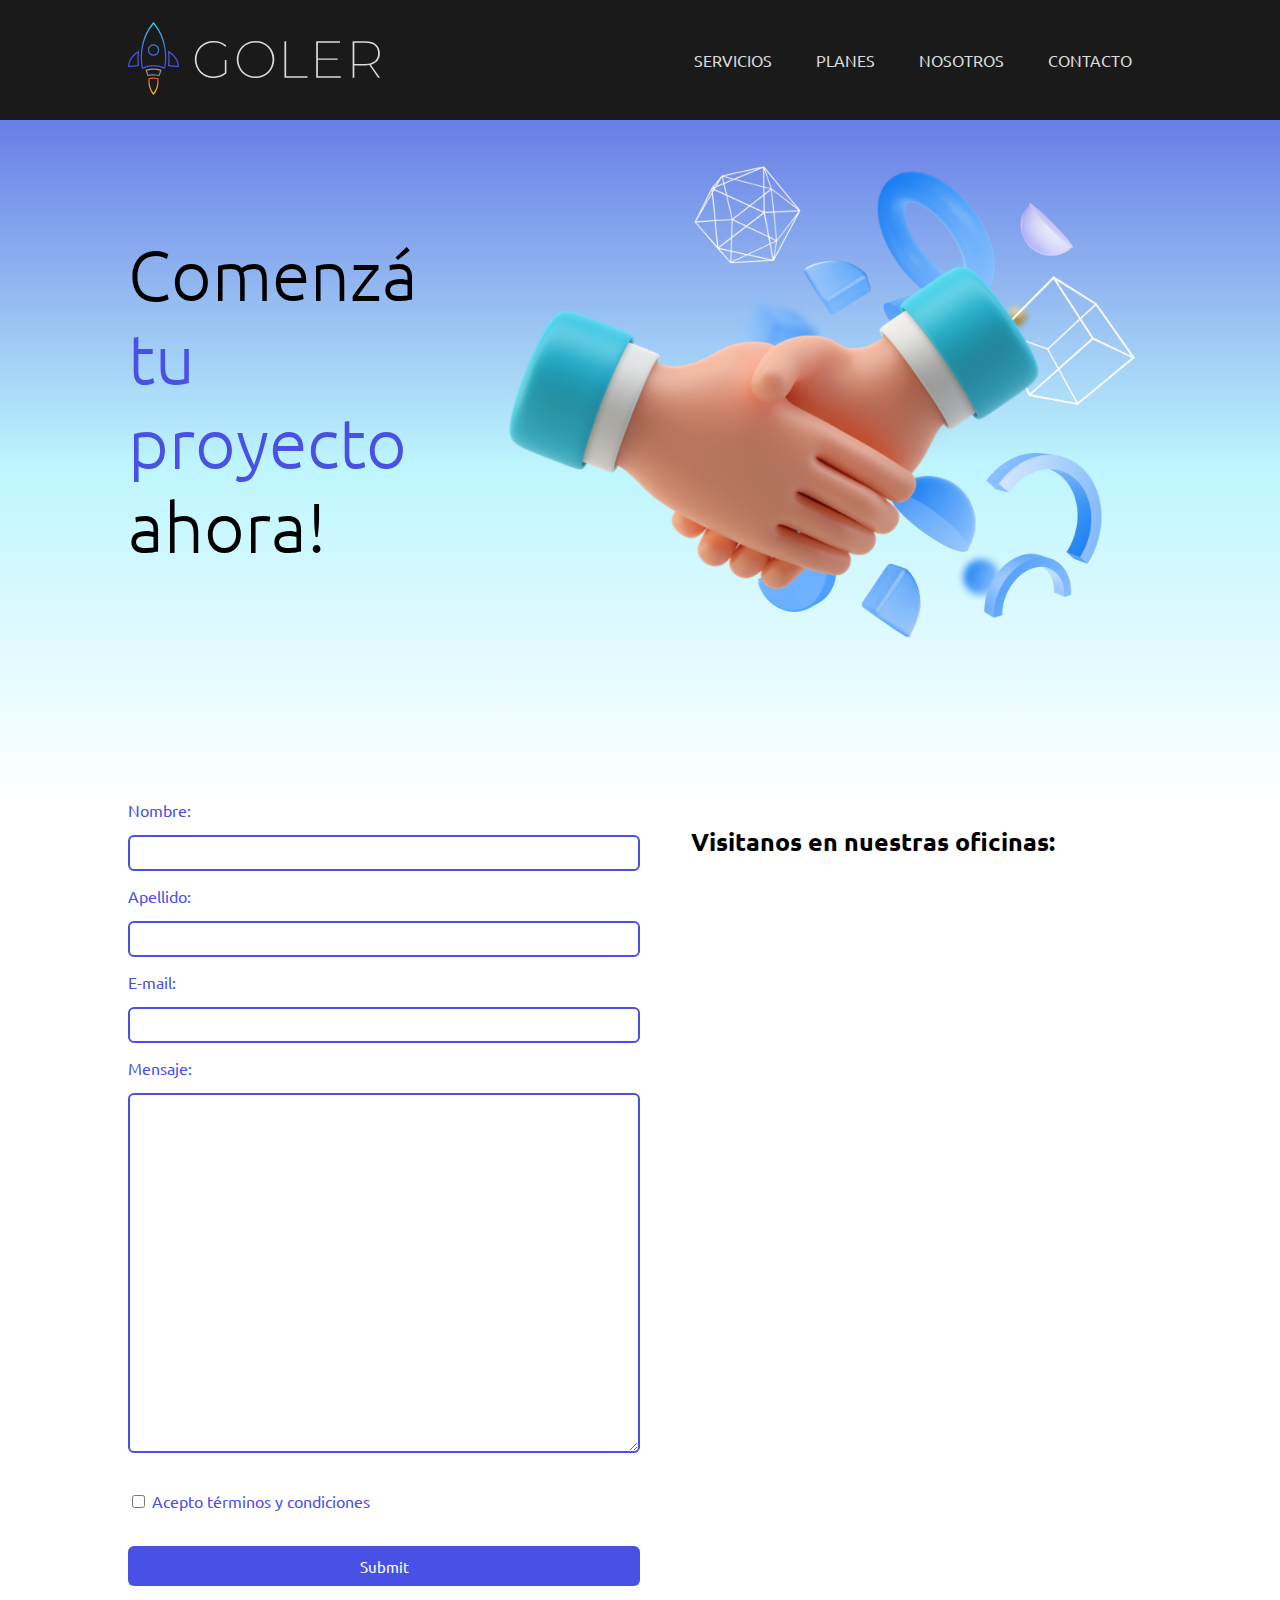
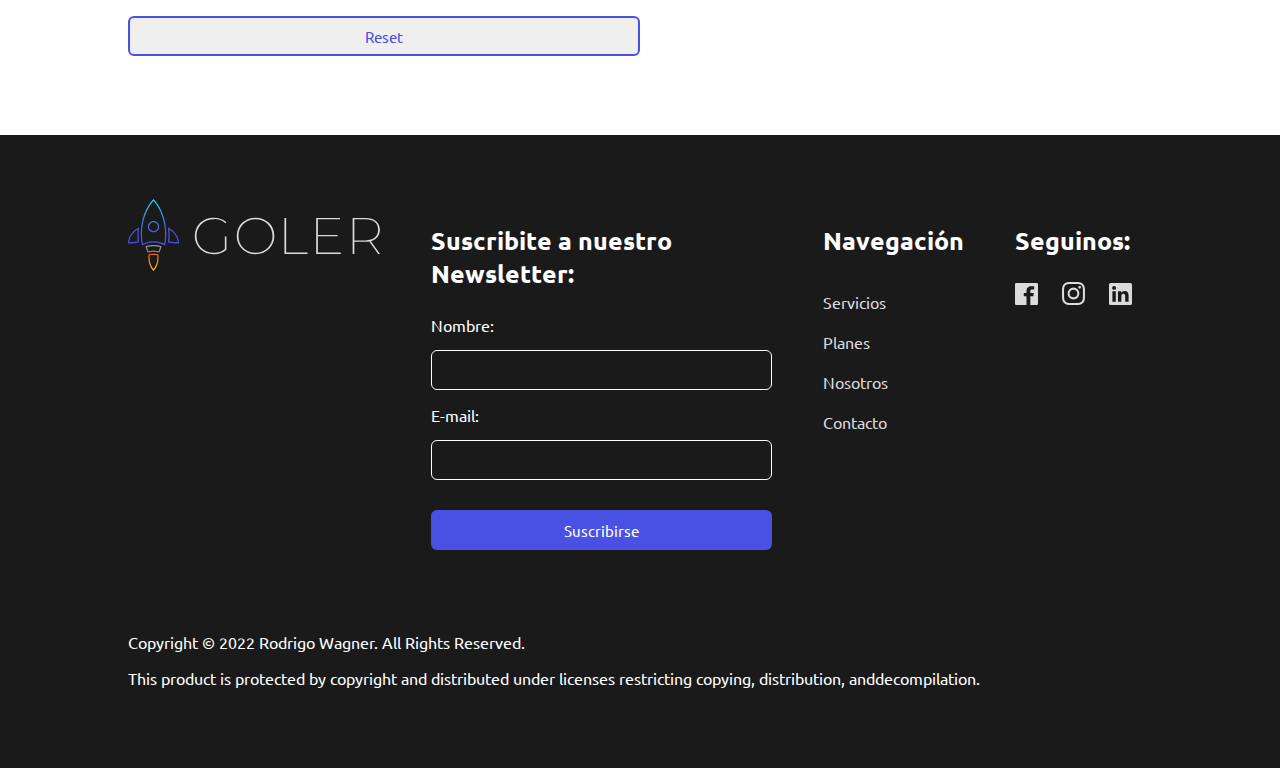
==== pages/contacto.html @ 531c7256 "Creación de Proyecto" ====
<!DOCTYPE html>
<html lang="es">


<head>
	<meta charset="UTF-8">
	<meta name="viewport" content="width=device-width, initial-scale=1.0">
	<title>Contacto | Goler</title>

	<!-- Tipografía -->
	<link rel="preconnect" href="https://fonts.googleapis.com">
	<link rel="preconnect" href="https://fonts.gstatic.com" crossorigin>
	<link href="https://fonts.googleapis.com/css2?family=Montserrat:wght@100;300;400;500;600;700&display=swap" rel="stylesheet">
	<link rel="preconnect" href="https://fonts.googleapis.com">
	<link rel="preconnect" href="https://fonts.gstatic.com" crossorigin>
	<link href="https://fonts.googleapis.com/css2?family=Ubuntu:ital,wght@0,300;0,400;0,500;0,700;1,300;1,400;1,500;1,700&display=swap" rel="stylesheet">

	<!-- Archivo CSS -->
	<link rel="stylesheet" href="../css/style.css"/>
</head>


<body>
	<header>
		<!-- Logo -->
		<div><a href="../index.html"><img src="../assets/img/logo_goler.svg" alt="Logo de Goler"></a></div>
		<!-- Navegación -->
		<nav>
			<uL>
				<li class="nav__item"><a class="nav__link" href="servicios.html">SERVICIOS</a></li>
				<li class="nav__item"><a class="nav__link" href="planes.html">PLANES</a></li>
				<li class="nav__item"><a class="nav__link" href="nosotros.html">NOSOTROS</a></li>
				<li class="nav__item"><a class="nav__link" href="contacto.html">CONTACTO</a></li>
			</ul>
	</header>

	<main>
		<section class="page__background">
			<div>
				<h1>Comenzá <div class="font__color--violet">tu proyecto</div>ahora!</h1>
			</div>
			<div>
				<img src="../assets/img/contacto_hands.png" alt="Apretón de manos" class="image--size">
			</div>
		</section>


		<section class="contacto__grids">
			<div>
			  <form action="#" class="form__contacto">
			  	<div>
				  	<label for="nombre" class="form__position"> Nombre:
				  		<input type="text" name="nombre" class="form__input--dark">
				  	</label>
				  	
				  	<label for="apellido" class="form__position"> Apellido:
				  		<input type="text" name="apellido" class="form__input--dark">
				  	</label>

				  	<label for="email" class="form__position"> E-mail:
				  		<input type="email" name="email" class="form__input--dark">
				  	</label>

				  	<label class="form__position">Mensaje:</label>
				  	<textarea name="mensaje" id="" cols="30" rows="10" class="form__input--message"></textarea> <br><br>
				</div>

			  	<div>
				  	<input type="checkbox" name="aceptar" value="1">
				  	Acepto términos y condiciones <br><br>
			  	</div>

			  	<div class="form__position">
			  		<input type="submit" name="Enviar" class="btn">
			  		<input type="reset" name="Reset" class="btn__secundary">
			  	</div>
			  </form>
			</div>

			<div class="background-color--violet">
				<h3>Visitanos en nuestras oficinas:</h3>
				<iframe src="https://www.google.com/maps/embed?pb=!1m18!1m12!1m3!1d1684.1723464083977!2d-63.24351382079876!3d-32.40992379812643!2m3!1f0!2f0!3f0!3m2!1i1024!2i768!4f13.1!3m3!1m2!1s0x95cc42e7605407ed%3A0x7e7b8f2cf6b43d42!2zSm9zw6kgSW5nZW5pZXJvcyA1NiwgVmlsbGEgTWFyw61hLCBDw7NyZG9iYQ!5e0!3m2!1ses-419!2sar!4v1643010552100!5m2!1ses-419!2sar" width="600" height="450" style="border:0;" allowfullscreen="" loading="lazy" class="rounded image"></iframe>
			</div>
		</section>
	</main>


	<footer>	
		<section class="footer__position"><!-- Logo -->
			<div>
				<img src="../assets/img/logo_goler.svg" alt="Logo de Goler">
			</div>

			<!-- Newsletter -->
			<article>
				<form>
					<h3>Suscribite a nuestro Newsletter:</h3>
					<div>
						<label for="name" class="form__position">Nombre:
							<input type="text" name="nombre" class="form__input">
						</label>
						<label for="email" class="form__position">E-mail:
							<input type="email" name="email" class="form__input">
						</label>
					</div>
					<div>
						<input type="submit" value="Suscribirse" name="Suscribirse" class="btn">
					</div>
				</form>
			</article>

			<nav>
				<h3>Navegación</h3>
				<li class="footer__nav--item"><a class="footer__nav--link" href="servicios.html">Servicios</a></li>
				<li class="footer__nav--item"><a class="footer__nav--link" href="planes.html">Planes</a></li>
				<li class="footer__nav--item"><a class="footer__nav--link" href="nosotros.html">Nosotros</a></li>
				<li class="footer__nav--item"><a class="footer__nav--link" href="contacto.html">Contacto</a></li>
			</nav>

			<!-- Redes Sociales -->
			<article>
				<h3>Seguinos:</h3>
				<img src="../assets/img/logo_facebook.svg" alt="Facebook" class="footer__rrss">
				<img src="../assets/img/logo_instagram.svg" alt="Instagram" class="footer__rrss">
				<img src="../assets/img/logo_linkedin.svg" alt="LinkedIn" class="footer__rrss">
			</article>
		</section>	

		<article>
			<p>Copyright © 2022 Rodrigo Wagner. All Rights Reserved.</p>
			<p>This product is protected by copyright and distributed under licenses restricting copying, distribution, anddecompilation.</p>
		</article>
	</footer>
</body>
</html>
---- css/style.css ----
body {
	font-family: "Ubuntu", sans-serif;
	margin: 0px;
}

h1 {
	font-size: 70px;
	font-weight: 300;
}

h2 {
	font-size: 50px;
	font-weight: 300;

}

h3 {
	font-size: 25px;
	font-weight: 600;
}


/*HEADER AND NAVIGATION*/

header{
	background-color: #1A1A1A;
	position: fixed;
	width: 80%;
	padding-left: 10%;
	padding-right: 10%;
	top: 0px;
	left: 0px;
	height: 120px;
	display: flex;
	flex-direction: row;
	justify-content: space-between;
	align-items: center;
}



.nav__item {
	display: inline-flex;
}

.nav__link {
	text-decoration: none;
	color: #DBDBDB;
	padding: 10px 20px;
	border-radius: 10px;
}
.nav__link:hover{
	background: #383838;
}



/*HOME*/

.home__background {
	background-image: url("../assets/img/background.png");
	background-color: #1A1A1A;
	height: 950px;
	padding-left: 10%;
	padding-right: 10%;
	display: flex;
	justify-content: space-between;
	align-items: center;
}

.page__background{
	background: linear-gradient(#4B54DD 0%, rgba(39, 224, 252, 0.3) 58.31%, rgba(39, 224, 252, 0) 100%);
	height: 800px;
	padding-left: 10%;
	padding-right: 10%;
	display: flex;
	justify-content: space-between;
	align-items: center;
}

	
.text__position {
	margin-left: 10%;
	margin-right: 10%;
}


.font__color--white{
	color: white;
}

.font__color--turquoise{
	color: #27E0FC;
}
.font__color--violet{
	color: #4951E5;
}

.image{
	width: 100%;
}

.home__cards--grids{
	margin-left: 10%;
    margin-right: 10%;
	display: grid;
	grid-template-columns: auto auto;
	grid-template-rows: repeat(3, 250px);
	grid-column-gap: 50px;
	grid-row-gap: 50px;
	margin-bottom: 12%;
}

.card__box{
	width: 90%;
	height: 80%;
	background: #FFFFFF;
	box-shadow: 0px 10px 30px rgba(73, 84, 229, 10%);
	border-radius: 12px;
	padding: 5%;
	margin-bottom: 5%;
	margin-left: 0%;
	color: #1A1A1A;
}
.card__box:hover{
	background: #F3F4FF;
	box-shadow: 2px 5px 60px rgba(73, 84, 229, 0.25);
}

.position{
	display: flex;
	flex-wrap: wrap;
	justify-content: space-evenly;
}
	
.home__background--violet{
	background-color: #4951E5;
	height: 450px;
	padding-left: 10%;
	padding-right: 10%;
	display: flex;
	flex-direction: column;
	justify-content: center
}


/*FORMS*/

.form__input{
    border-radius: 6px;
    width: calc(100%-2px);
    height: 36px;
    background-color: transparent;
    border: 1px solid white;
    color: white;
    font-family: "Ubuntu", sans-serif;
	font-size: 15px;
	margin: 15px 0px;
}

.form__input--dark{
    border-radius: 6px;
    width: 100%;
    height: 36px;
    background-color: transparent;
    border: 2px solid #4951E5;
    box-sizing: border-box;
    color: black;
    font-family: "Ubuntu", sans-serif;
	font-size: 15px;
	margin: 15px 0px;
}

.form__input--message{
    border-radius: 6px;
    width: 100%;
    height: 360px;
    background-color: transparent;
    border: 2px solid #4951E5;
    box-sizing: border-box;
    color: black;
    font-family: "Ubuntu", sans-serif;
	font-size: 15px;
	margin: 15px 0px;
}
.form__contacto{
	color: #4951E5;
}

.form__position{
	display: flex;
	flex-direction: column;
}


.checkbox{
	border: 1px solid #4951E5;
}


/*BUTTONS*/

.btn {
	border-radius: 6px;
    width: 100%;
    height: 40px;
	background-color: #4951E5;
	border: 0px;
	color: white;
	font-family: "Ubuntu", sans-serif;
	font-size: 15px;
	margin: 15px 0px;

}

.btn:hover{
	background-color: #7C82FE;
}

.btn__secundary{
	border-radius: 6px;
    width: 100%;
    height: 40px;
	background-color: none;
	border: 2px solid #4951E5;
	color: #4951E5;
	font-family: "Ubuntu", sans-serif;
	font-size: 15px;
	margin: 15px 0px;
}

.btn__secundary:hover{
	background-color: lightgray;
}



/*FOOTER*/

footer {
	background-color: #1A1A1A;
	padding: 5% 10%;
	color: white;
	margin: 0px;

}

.footer__position{
	display: grid;
    grid-template-columns: repeat(4, auto);
    grid-template-rows: auto;
    grid-column-gap: 5%;
    justify-items: start;
    padding-bottom: 5%;
}


.footer__rrss{
	margin-right: 20px;
}

.footer__nav--item{
	display: flex;
	flex-direction: column;
	text-decoration: none;
	color: #DBDBDB;

}
.footer__nav--link{
	text-decoration: none;
	color: #DBDBDB;
	padding: 10px 0px;
}


/*PAGE >>> SERVICIOS*/

.servicios__cards--grids{
	margin-left: 10%;
    margin-right: 10%;
    margin-bottom: 20%;
	display: grid;
	grid-template-columns: repeat(2, 1fr);
	grid-template-rows: repeat(3, auto);
	grid-column-gap: 5%;
	grid-row-gap: 5%;

}

.servicios__cards--box{
	width: 70%;
	height: 80%;
	background: #FFFFFF;
	box-shadow: 0px 10px 30px rgba(73, 84, 229, 10%);
	border-radius: 12px;
	padding: 15%;
	display: grid;
	grid-template-rows: 20% 15% auto;
	justify-items: center;
	text-align: center;
	margin-bottom: 10%;
	color: #1A1A1A;
}

.servicios__image--size{
	height: 80%;
}


.bg__gradient--blue{
	background-image: linear-gradient(#B2D9FD 0%, #FFFF 30%);
}

.bg__gradient--green{
	background-image: linear-gradient(#D9F2DF 0%, #FFFF 30%);
}

.bg__gradient--violet{
	background-image: linear-gradient(#E4D4F0 0%, #FFFF 30%);
}

.bg__gradient--pink{
	background-image: linear-gradient(#FFCCF4 0%, #FFFF 30%);
}

.bg__gradient--red{
	background-image: linear-gradient(#F7CCCC 0%, #FFFF 30%);
}

.bg__gradient--yellow{
	background-image: linear-gradient(#FCEAD7 0%, #FFFF 30%);
}



/*PAGE >>> CONTACTO*/

.contacto__grids{
	margin: 0% 10% 5% 10%;
	display: grid;
	grid-template-columns: 50% 50%;
	grid-column-gap: 5%;
}


.rounded{
	border-radius: 12px;
	widows: 80%;
}

.image--size{
	width: 100%;
}


/*RESPONSIVE*/
@media only screen and (min-width: 320px) and (max-width: 600px){
	.servicios__card--grids{
	margin-left: 5%;
    margin-right: 5%;
    margin-bottom: 800px;
	grid-template-columns: 90%;
	grid-template-rows: repeat(6, 800px);
	grid-column-gap: 5%;
	grid-row-gap: 2.5%;
	}
	.home__cards--grids{
	grid-template-columns: 100%;
	grid-template-rows: repeat(3, 280px);
	grid-column-gap: 0%;
	grid-row-gap: 3%;
	margin-bottom: 80%;
	}
	.card__box{
	width: 90%;
	height: 86%;
	padding: 5%;
	}
	.home__background{
	flex-direction: column;
	height: 100%;
	padding-top: 300px;
	background-image: none;
	}
	.page__background{
	flex-direction: column;
	height: 100%;
	padding-top: 300px;
	justify-content: space-between;
	align-items: center;
}
	.footer__position{
	display: grid;
    grid-template-columns: auto;
    grid-template-rows: repeat(4, auto);;
    grid-row-gap: 5%;
    justify-items: start;
    padding-bottom: 5%;
    margin-bottom: 50%;
	}
	.home__background--violet{
	height: auto;
	padding: 10%;
	display: flex;
	flex-direction: column;
	justify-content: center
	}
	footer {
	padding: 10% 10%;
	}
	.contacto__grids{
	margin: 0% 10% 20% 10%;
	grid-template-columns: 100%;
	grid-template-rows: auto auto;
	grid-row-gap: 2%;
	}
	.servicios__cards--grids{
    margin-bottom: 90%;
	grid-template-columns: 100%;
	grid-template-rows: repeat(6, auto);
	grid-row-gap: 1%;

	}
	.servicios__cards--box{
	width: 70%;
	height: 90%;
	padding: 15%;
	grid-template-rows: 10% 10% auto;

}
	header{
	background-color: #1A1A1A;
	position: fixed;
	width: 80%;
	padding-left: 10%;
	padding-right: 10%;
	top: 0px;
	left: 0px;
	height: 120px;
	display: flex;
	flex-direction: row;
	justify-content: space-between;
	align-items: center;
}

}
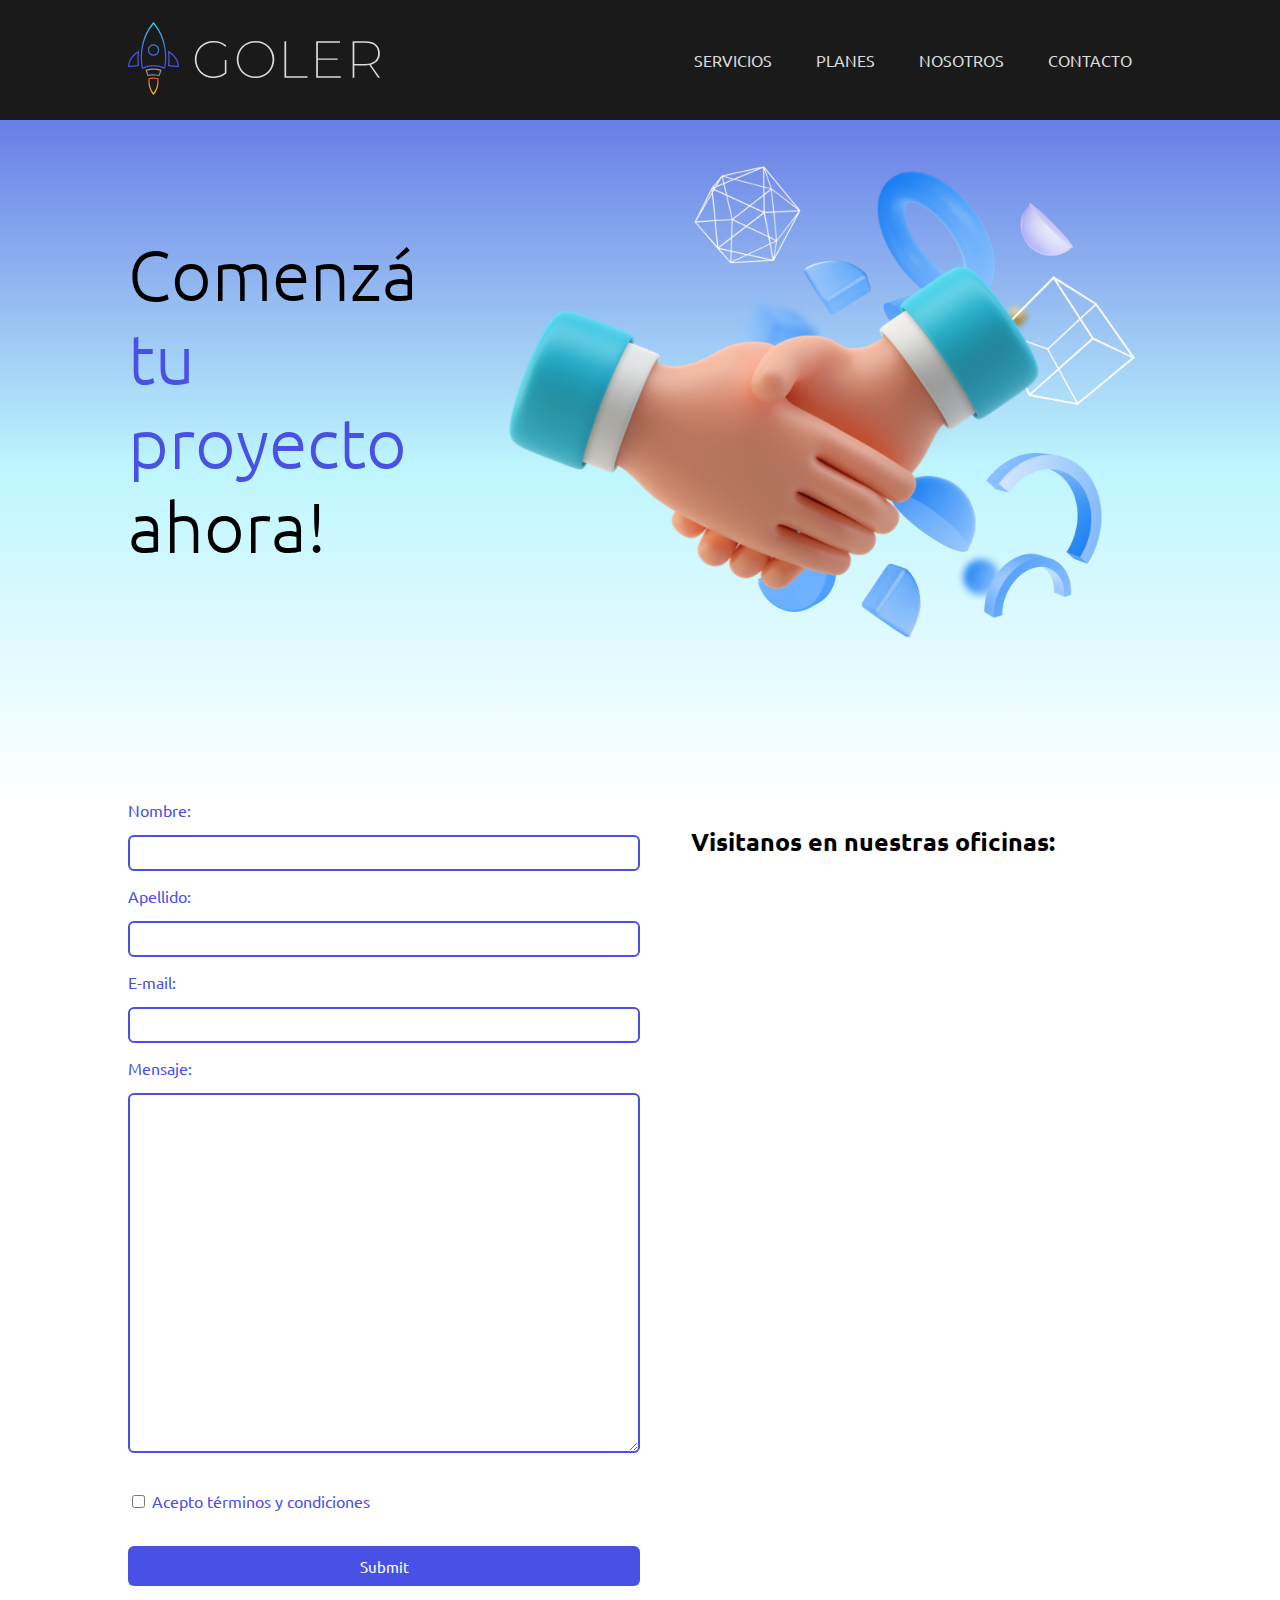
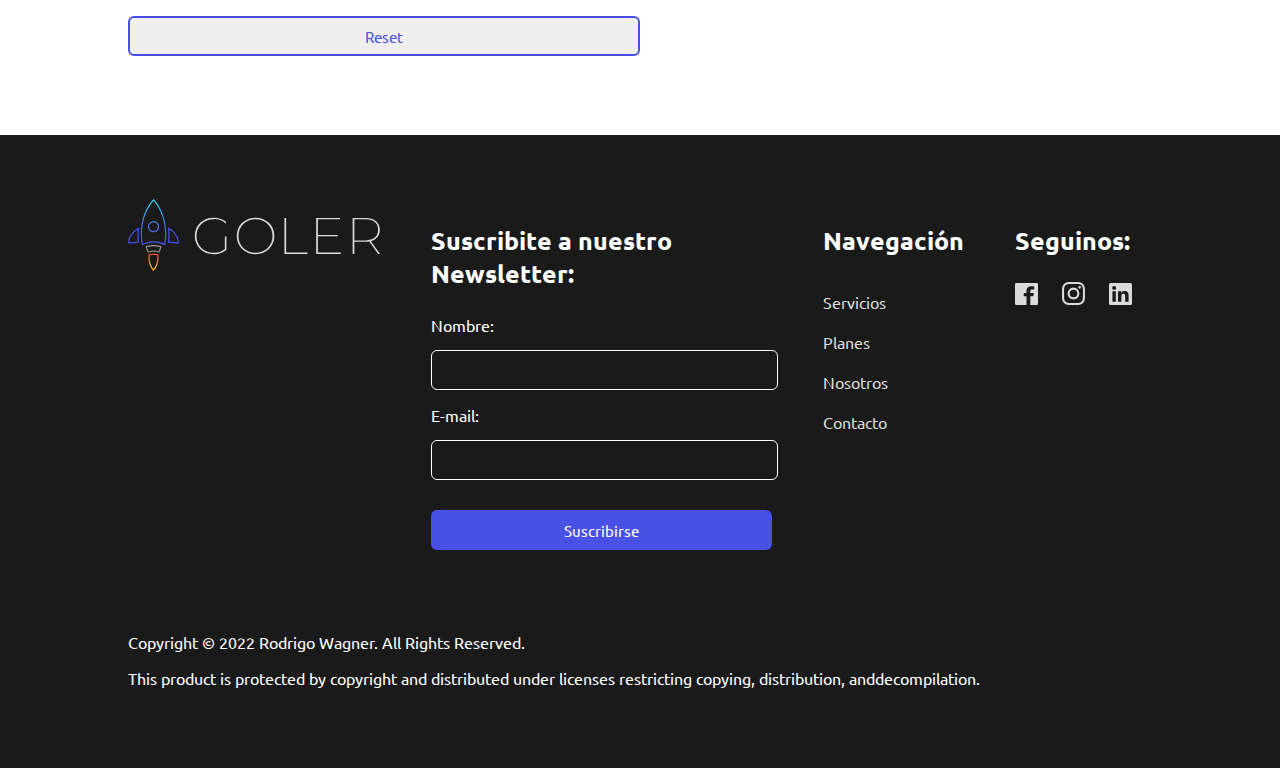
==== commit 9224ec84: "Incorporación de animaciones y transiciones" ====
--- a/pages/contacto.html
+++ b/pages/contacto.html
@@ -11,9 +11,10 @@
 	<link rel="preconnect" href="https://fonts.googleapis.com">
 	<link rel="preconnect" href="https://fonts.gstatic.com" crossorigin>
 	<link href="https://fonts.googleapis.com/css2?family=Montserrat:wght@100;300;400;500;600;700&display=swap" rel="stylesheet">
-	<link rel="preconnect" href="https://fonts.googleapis.com">
-	<link rel="preconnect" href="https://fonts.gstatic.com" crossorigin>
 	<link href="https://fonts.googleapis.com/css2?family=Ubuntu:ital,wght@0,300;0,400;0,500;0,700;1,300;1,400;1,500;1,700&display=swap" rel="stylesheet">
+
+	<!-- Animaciones -->
+	<link rel="stylesheet" href="../css/animate.css">
 
 	<!-- Archivo CSS -->
 	<link rel="stylesheet" href="../css/style.css"/>
@@ -23,7 +24,7 @@
 <body>
 	<header>
 		<!-- Logo -->
-		<div><a href="../index.html"><img src="../assets/img/logo_goler.svg" alt="Logo de Goler"></a></div>
+		<div><a href="../index.html"><img src="../assets/img/logo_goler.svg" alt="Logo de Goler" class="logo"></a></div>
 		<!-- Navegación -->
 		<nav>
 			<uL>
@@ -37,16 +38,16 @@
 	<main>
 		<section class="page__background">
 			<div>
-				<h1>Comenzá <div class="font__color--violet">tu proyecto</div>ahora!</h1>
+				<h1 class="wow animate__animated animate__fadeInLeft">Comenzá <div class="font__color--violet">tu proyecto</div>ahora!</h1>
 			</div>
-			<div>
+			<div class="wow animate__animated animate__fadeInRight">
 				<img src="../assets/img/contacto_hands.png" alt="Apretón de manos" class="image--size">
 			</div>
 		</section>
 
 
 		<section class="contacto__grids">
-			<div>
+			<div class="wow animate__animated animate__fadeInLeft">
 			  <form action="#" class="form__contacto">
 			  	<div>
 				  	<label for="nombre" class="form__position"> Nombre:
@@ -77,7 +78,7 @@
 			  </form>
 			</div>
 
-			<div class="background-color--violet">
+			<div class="wow animate__animated animate__fadeInRight">
 				<h3>Visitanos en nuestras oficinas:</h3>
 				<iframe src="https://www.google.com/maps/embed?pb=!1m18!1m12!1m3!1d1684.1723464083977!2d-63.24351382079876!3d-32.40992379812643!2m3!1f0!2f0!3f0!3m2!1i1024!2i768!4f13.1!3m3!1m2!1s0x95cc42e7605407ed%3A0x7e7b8f2cf6b43d42!2zSm9zw6kgSW5nZW5pZXJvcyA1NiwgVmlsbGEgTWFyw61hLCBDw7NyZG9iYQ!5e0!3m2!1ses-419!2sar!4v1643010552100!5m2!1ses-419!2sar" width="600" height="450" style="border:0;" allowfullscreen="" loading="lazy" class="rounded image"></iframe>
 			</div>
@@ -88,7 +89,7 @@
 	<footer>	
 		<section class="footer__position"><!-- Logo -->
 			<div>
-				<img src="../assets/img/logo_goler.svg" alt="Logo de Goler">
+				<img src="../assets/img/logo_goler.svg" alt="Logo de Goler" class="logo">
 			</div>
 
 			<!-- Newsletter -->
@@ -131,5 +132,9 @@
 			<p>This product is protected by copyright and distributed under licenses restricting copying, distribution, anddecompilation.</p>
 		</article>
 	</footer>
+	<script src="../js/wow.min.js"></script>
+	<script>
+		new WOW().init();
+	</script>
 </body>
 </html>--- a/css/style.css
+++ b/css/style.css
@@ -37,7 +37,12 @@
 	align-items: center;
 }
 
-
+.logo{
+	transition: all 0.5s;
+}
+.logo:hover{
+	transform: scale(1.1);
+}
 
 .nav__item {
 	display: inline-flex;
@@ -148,7 +153,7 @@
 
 .form__input{
     border-radius: 6px;
-    width: calc(100%-2px);
+    width: 100%;
     height: 36px;
     background-color: transparent;
     border: 1px solid white;
@@ -156,6 +161,11 @@
     font-family: "Ubuntu", sans-serif;
 	font-size: 15px;
 	margin: 15px 0px;
+	transition: all 0.5s
+}
+
+.form__input:hover{
+	border: 1px solid #4951E5;
 }
 
 .form__input--dark{
@@ -171,6 +181,11 @@
 	margin: 15px 0px;
 }
 
+.form__input--dark:hover{
+	border: 3px solid #4951E5;
+}
+
+
 .form__input--message{
     border-radius: 6px;
     width: 100%;
@@ -183,6 +198,11 @@
 	font-size: 15px;
 	margin: 15px 0px;
 }
+
+.form__input--message:hover{
+	border: 3px solid #4951E5;
+}
+
 .form__contacto{
 	color: #4951E5;
 }
@@ -210,6 +230,7 @@
 	font-family: "Ubuntu", sans-serif;
 	font-size: 15px;
 	margin: 15px 0px;
+	transition: all 0.5s
 
 }
 
@@ -227,6 +248,7 @@
 	font-family: "Ubuntu", sans-serif;
 	font-size: 15px;
 	margin: 15px 0px;
+	transition: all 0.5s
 }
 
 .btn__secundary:hover{
@@ -257,20 +279,31 @@
 
 .footer__rrss{
 	margin-right: 20px;
-}
+	transition: all 0.5s;
+}
+
+.footer__rrss:hover{
+	transform: scale(1.3);
+}
+
 
 .footer__nav--item{
 	display: flex;
 	flex-direction: column;
 	text-decoration: none;
 	color: #DBDBDB;
-
-}
+}
+
+.footer__nav--item:hover{
+	border-bottom: 3px solid #4951E5;
+}
+
 .footer__nav--link{
 	text-decoration: none;
 	color: #DBDBDB;
 	padding: 10px 0px;
 }
+
 
 
 /*PAGE >>> SERVICIOS*/
